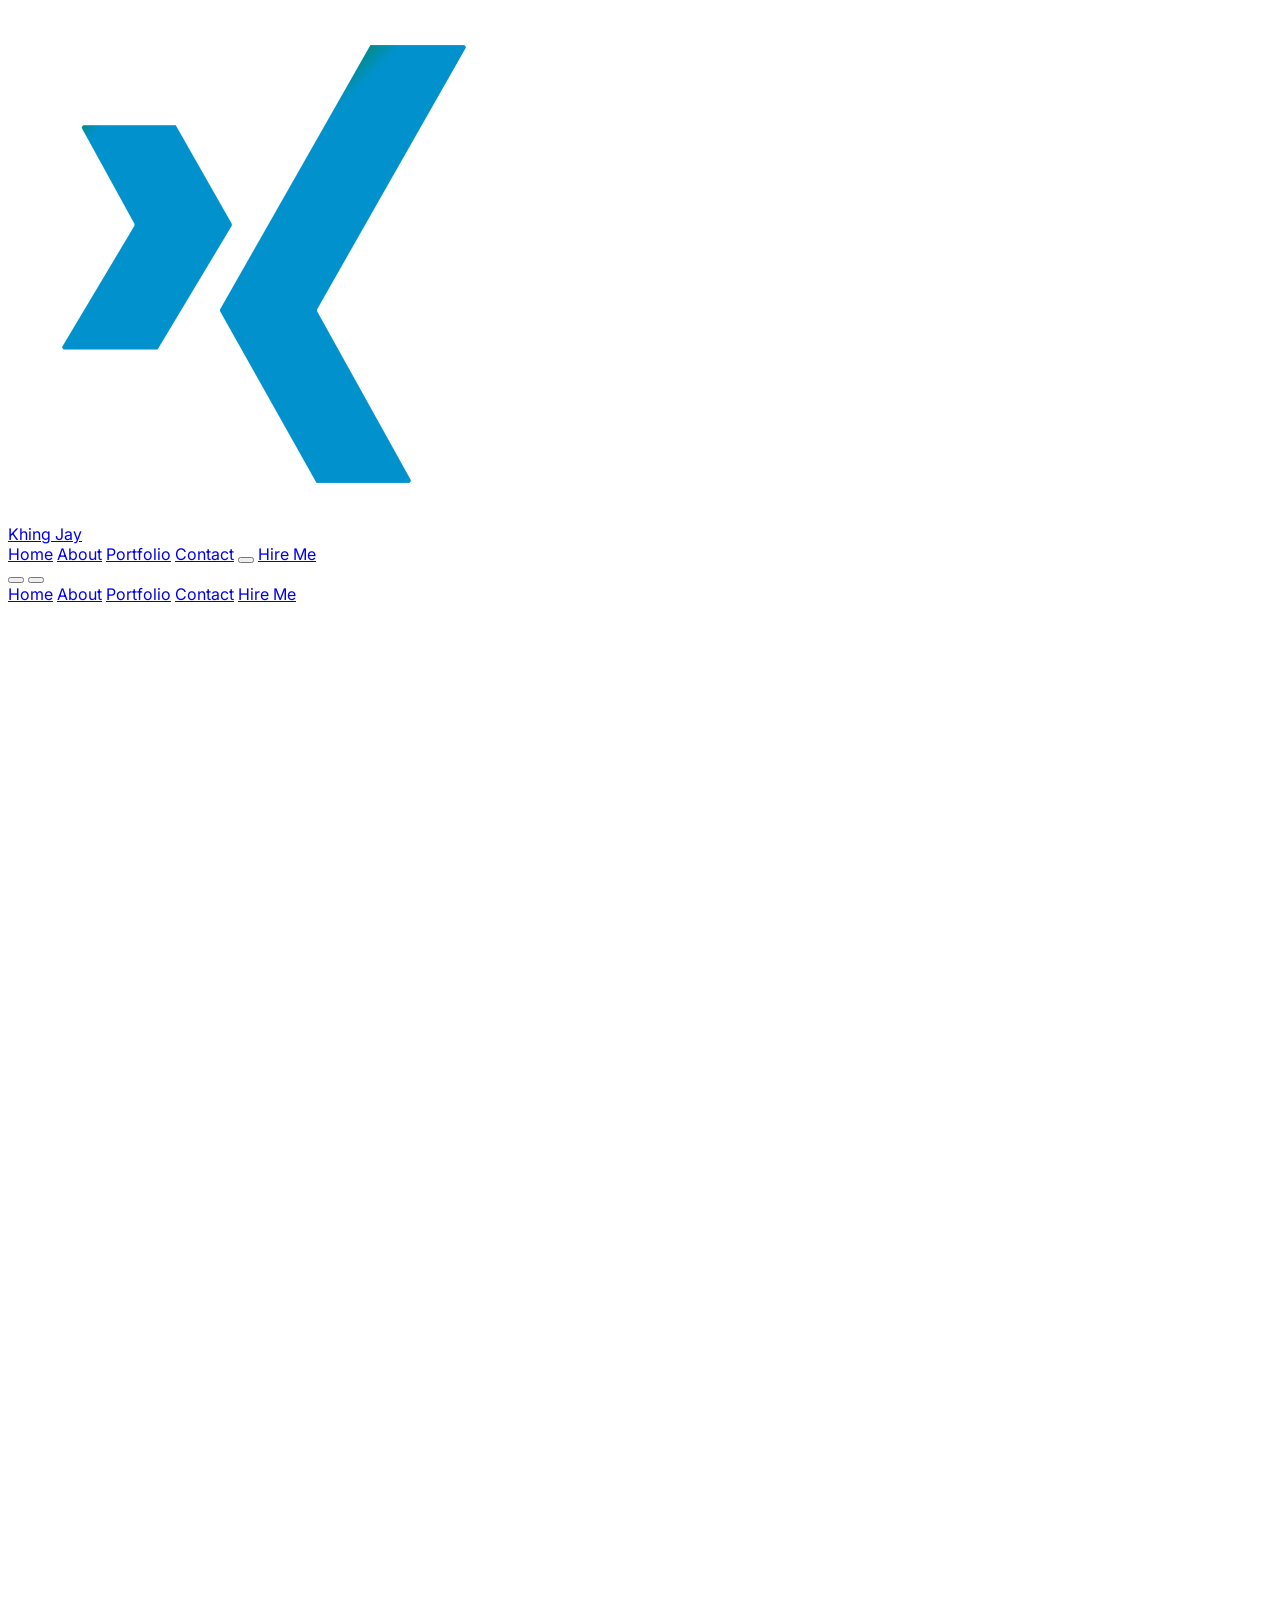
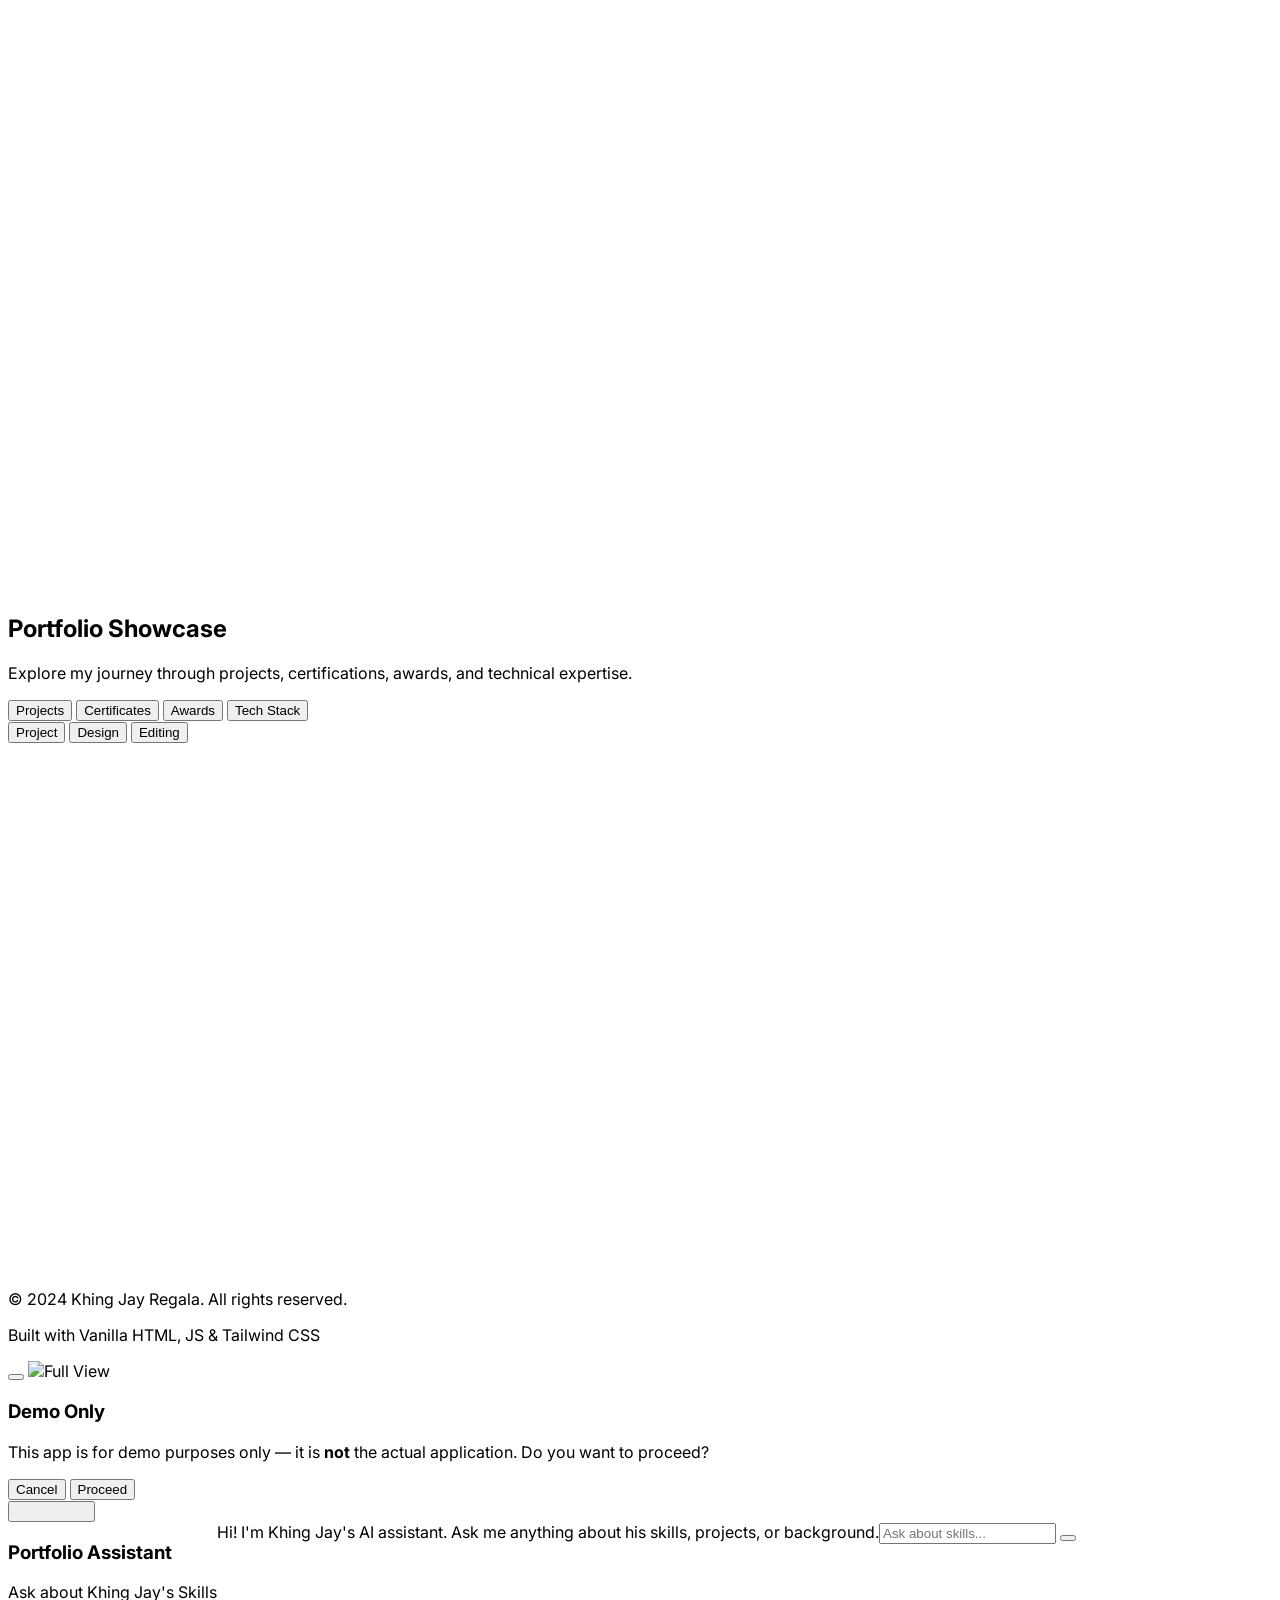
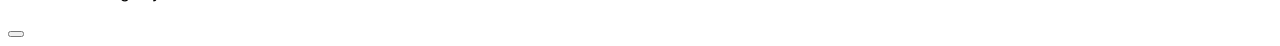
==== index.html @ 04078300 "Initial portfolio with demo warning modal" ====
<!-- index.html (FULL FILE with Demo Modal added — everything else unchanged) -->
<!DOCTYPE html>
<html lang="en" class="dark">
<head>
    <meta charset="UTF-8" />
    <meta name="viewport" content="width=device-width, initial-scale=1.0" />
    <title>Khing Jay Regala | Portfolio</title>
    
    <!-- Tailwind CSS -->
    <script src="https://cdn.tailwindcss.com"></script>
    <script>
      tailwind.config = {
        darkMode: 'class',
        theme: {
          extend: {
            colors: {
              primary: {
                50: '#eff6ff', 100: '#dbeafe', 200: '#bfdbfe', 300: '#93c5fd',
                400: '#60a5fa', 500: '#3b82f6', 600: '#2563eb', 700: '#1d4ed8',
                800: '#1e40af', 900: '#1e3a8a', 950: '#172554',
              }
            },
            fontFamily: {
              sans: ['Inter', 'sans-serif'],
              mono: ['Fira Code', 'monospace'],
            },
            animation: {
              'blob': 'blob 7s infinite',
              'fade-in': 'fadeIn 0.6s ease-out forwards',
            },
            keyframes: {
              blob: {
                '0%': { transform: 'translate(0px, 0px) scale(1)' },
                '33%': { transform: 'translate(30px, -50px) scale(1.1)' },
                '66%': { transform: 'translate(-20px, 20px) scale(0.9)' },
                '100%': { transform: 'translate(0px, 0px) scale(1)' },
              },
              fadeIn: {
                '0%': { opacity: '0', transform: 'translateY(20px)' },
                '100%': { opacity: '1', transform: 'translateY(0)' },
              }
            }
          },
        },
      }
    </script>

    <!-- Polyfill for process to avoid ReferenceError in some browser environments using node libs -->
    <script>
      window.process = { env: { NODE_ENV: 'production' } };
    </script>

    <!-- Fonts -->
    <link href="https://fonts.googleapis.com/css2?family=Inter:wght@300;400;500;600;700&family=Fira+Code:wght@400;500&display=swap" rel="stylesheet">
    
    <!-- Lucide Icons -->
    <script src="https://unpkg.com/lucide@latest"></script>

    <!-- Import Map for GenAI -->
    <script type="importmap">
    {
      "imports": {
        "@google/genai": "https://esm.sh/@google/genai@^1.34.0"
      }
    }
    </script>

    <link rel="stylesheet" href="style.css">
</head>
<body class="bg-gray-50 text-gray-900 dark:bg-slate-900 dark:text-gray-100 transition-colors duration-300">

    <!-- Navbar -->
    <nav id="navbar" class="fixed w-full z-50 transition-all duration-300 bg-transparent py-6">
        <div class="max-w-7xl mx-auto px-4 sm:px-6 lg:px-8">
            <div class="flex justify-between items-center">
                
                <!-- Logo -->
                <a href="#home" class="flex items-center space-x-3 group nav-link">
                    <div class="relative flex items-center justify-center w-10 h-10 rounded-xl bg-gradient-to-br from-blue-600/10 to-cyan-500/10 dark:from-blue-500/10 dark:to-cyan-400/10 border border-blue-100 dark:border-blue-900/50 group-hover:scale-105 transition-transform duration-300">
                        <img src="xing (1).png" alt="Logo" class="w-7 h-7 object-contain">
                    </div>
                    <span class="text-xl font-bold bg-clip-text text-transparent bg-gradient-to-r from-blue-600 to-cyan-500 dark:from-blue-400 dark:to-cyan-300">
                        Khing Jay
                    </span>
                </a>

                <!-- Desktop Navigation -->
                <div class="hidden md:flex items-center space-x-8">
                    <a href="#home" class="nav-item font-medium transition-all duration-300 relative text-gray-700 dark:text-gray-300 hover:text-blue-600 dark:hover:text-blue-400" data-target="home">Home</a>
                    <a href="#about" class="nav-item font-medium transition-all duration-300 relative text-gray-700 dark:text-gray-300 hover:text-blue-600 dark:hover:text-blue-400" data-target="about">About</a>
                    <a href="#projects" class="nav-item font-medium transition-all duration-300 relative text-gray-700 dark:text-gray-300 hover:text-blue-600 dark:hover:text-blue-400" data-target="projects">Portfolio</a>
                    <a href="#contact" class="nav-item font-medium transition-all duration-300 relative text-gray-700 dark:text-gray-300 hover:text-blue-600 dark:hover:text-blue-400" data-target="contact">Contact</a>
                    
                    <button id="theme-toggle" class="p-2 rounded-full bg-gray-200 dark:bg-slate-800 text-gray-700 dark:text-gray-300 hover:bg-gray-300 dark:hover:bg-slate-700 transition-colors" aria-label="Toggle Theme">
                        <i data-lucide="moon" class="w-5 h-5 hidden dark:block"></i>
                        <i data-lucide="sun" class="w-5 h-5 block dark:hidden"></i>
                    </button>
                    
                    <a href="#contact" class="px-5 py-2.5 bg-blue-600 text-white font-medium rounded-full hover:bg-blue-700 transition-all shadow-lg shadow-blue-500/30 hover:shadow-blue-500/50 transform hover:-translate-y-0.5">
                        Hire Me
                    </a>
                </div>

                <!-- Mobile Menu Button -->
                <div class="md:hidden flex items-center space-x-4">
                    <button id="mobile-theme-toggle" class="p-2 rounded-full bg-gray-200 dark:bg-slate-800 text-gray-700 dark:text-gray-300">
                        <i data-lucide="moon" class="w-5 h-5 hidden dark:block"></i>
                        <i data-lucide="sun" class="w-5 h-5 block dark:hidden"></i>
                    </button>
                    <button id="mobile-menu-btn" class="text-gray-700 dark:text-gray-300 hover:text-blue-600 dark:hover:text-blue-400">
                        <i data-lucide="menu" class="w-7 h-7" id="menu-icon"></i>
                        <i data-lucide="x" class="w-7 h-7 hidden" id="close-icon"></i>
                    </button>
                </div>
            </div>
        </div>

        <!-- Mobile Navigation Dropdown -->
        <div id="mobile-menu" class="hidden md:hidden absolute top-full left-0 w-full bg-white dark:bg-slate-900 shadow-xl border-t border-gray-200 dark:border-slate-800">
            <div class="flex flex-col p-4 space-y-4">
                <a href="#home" class="mobile-nav-link font-medium py-2 px-4 rounded-lg transition-colors text-gray-700 dark:text-gray-300 hover:bg-gray-100 dark:hover:bg-slate-800">Home</a>
                <a href="#about" class="mobile-nav-link font-medium py-2 px-4 rounded-lg transition-colors text-gray-700 dark:text-gray-300 hover:bg-gray-100 dark:hover:bg-slate-800">About</a>
                <a href="#projects" class="mobile-nav-link font-medium py-2 px-4 rounded-lg transition-colors text-gray-700 dark:text-gray-300 hover:bg-gray-100 dark:hover:bg-slate-800">Portfolio</a>
                <a href="#contact" class="mobile-nav-link font-medium py-2 px-4 rounded-lg transition-colors text-gray-700 dark:text-gray-300 hover:bg-gray-100 dark:hover:bg-slate-800">Contact</a>
                <a href="#contact" class="text-center px-5 py-3 bg-blue-600 text-white font-medium rounded-lg hover:bg-blue-700 transition-all">
                    Hire Me
                </a>
            </div>
        </div>
    </nav>

    <main>
        <!-- Hero Section -->
        <section id="home" class="relative min-h-screen flex items-center pt-20 overflow-hidden bg-gray-50 dark:bg-slate-900">
            <div class="absolute top-0 right-0 -translate-y-1/4 translate-x-1/4 w-96 h-96 bg-blue-500/20 rounded-full blur-3xl animate-blob pointer-events-none"></div>
            <div class="absolute bottom-0 left-0 translate-y-1/4 -translate-x-1/4 w-96 h-96 bg-cyan-500/20 rounded-full blur-3xl animate-blob animation-delay-2000 pointer-events-none"></div>

            <div class="max-w-7xl mx-auto px-4 sm:px-6 lg:px-8 relative z-10 w-full">
                <div class="grid grid-cols-1 lg:grid-cols-2 gap-12 lg:gap-20 items-center">
                    
                    <!-- Left Column -->
                    <div class="opacity-0 scroll-animate">
                        <h2 class="text-lg font-semibold text-blue-600 dark:text-blue-400 mb-2 tracking-wide uppercase">Khing Jay Regala</h2>
                        <h1 class="text-5xl sm:text-6xl lg:text-7xl font-black text-gray-900 dark:text-white mb-4 leading-[1.1] tracking-tight">
                            Full Stack <br />
                            <span class="text-transparent bg-clip-text bg-gradient-to-r from-blue-600 to-cyan-500">Developer</span>
                        </h1>
                        <div class="flex items-center gap-2 text-xl sm:text-2xl text-gray-600 dark:text-gray-300 mb-6 font-mono">
                            <span>Web Developer</span>
                            <span class="w-0.5 h-6 bg-blue-500 animate-pulse">|</span>
                        </div>
                        <p class="text-base sm:text-lg text-gray-600 dark:text-gray-400 mb-8 max-w-lg leading-relaxed">
                            A creative and multidisciplinary IT student with a passion for transforming ideas into exceptional visual and functional experiences. I specialize in designing, building, and deploying intuitive web applications.
                        </p>
                        <div class="flex flex-wrap gap-3 mb-10">
                            <!-- Tech Pills -->
                             <span class="px-4 py-2 rounded-full bg-white dark:bg-slate-800 text-gray-700 dark:text-gray-300 text-sm font-medium border border-gray-200 dark:border-slate-700 shadow-sm">PHP</span>
                             <span class="px-4 py-2 rounded-full bg-white dark:bg-slate-800 text-gray-700 dark:text-gray-300 text-sm font-medium border border-gray-200 dark:border-slate-700 shadow-sm">Python</span>
                             <span class="px-4 py-2 rounded-full bg-white dark:bg-slate-800 text-gray-700 dark:text-gray-300 text-sm font-medium border border-gray-200 dark:border-slate-700 shadow-sm">JavaScript</span>
                             <span class="px-4 py-2 rounded-full bg-white dark:bg-slate-800 text-gray-700 dark:text-gray-300 text-sm font-medium border border-gray-200 dark:border-slate-700 shadow-sm">Tailwind</span>
                        </div>
                        <div class="flex flex-wrap gap-4">
                            <a href="#projects" class="group relative inline-flex items-center px-8 py-3.5 bg-blue-600 text-white font-semibold rounded-xl hover:bg-blue-700 transition-all shadow-lg shadow-blue-500/30 hover:shadow-blue-500/50 hover:-translate-y-1 overflow-hidden">
                                <span class="relative z-10 flex items-center gap-2">Projects <i data-lucide="arrow-up-right" class="w-4 h-4"></i></span>
                            </a>
                            <a href="#contact" class="group inline-flex items-center px-8 py-3.5 bg-white dark:bg-slate-800 text-gray-900 dark:text-white border border-gray-200 dark:border-slate-700 font-semibold rounded-xl hover:bg-gray-50 dark:hover:bg-slate-700 transition-all hover:-translate-y-1 shadow-sm">
                                <span class="flex items-center gap-2">Contact <i data-lucide="mail" class="w-4 h-4"></i></span>
                            </a>
                        </div>
                    </div>

                    <!-- Right Column (Dashboard Visual) -->
                    <div class="relative hidden lg:block opacity-0 scroll-animate delay-200">
                        <div class="relative bg-[#0B1120] rounded-3xl border border-slate-800 shadow-2xl overflow-hidden p-6 max-w-lg mx-auto transform rotate-1 hover:rotate-0 transition-transform duration-500">
                            <!-- Header -->
                            <div class="flex justify-between items-center mb-6">
                                <div class="flex items-center gap-2">
                                    <span class="relative flex h-2.5 w-2.5">
                                        <span class="animate-ping absolute inline-flex h-full w-full rounded-full bg-red-400 opacity-75"></span>
                                        <span class="relative inline-flex rounded-full h-2.5 w-2.5 bg-red-500"></span>
                                    </span>
                                    <span class="text-[10px] font-bold text-slate-400 tracking-widest uppercase">System Online</span>
                                </div>
                                <div class="text-[10px] font-bold text-slate-500 tracking-widest uppercase">IT Core</div>
                            </div>
                            <!-- Code Content -->
                            <div class="relative z-10">
                                <div class="absolute -top-3 -left-2 px-3 py-1 bg-slate-800 rounded-full border border-slate-700 text-[10px] text-blue-400 font-mono flex items-center gap-1 shadow-lg">
                                    <i data-lucide="terminal" class="w-3 h-3"></i> CLI Shell
                                </div>
                                <div class="mt-4 bg-slate-900/80 rounded-xl border border-slate-800 p-5 backdrop-blur-md shadow-inner h-64 flex flex-col justify-between">
                                    <div class="space-y-3">
                                        <div class="flex items-center gap-2 text-xs text-slate-500 border-b border-slate-800 pb-2 mb-2 font-mono">
                                            <span class="text-blue-500">~/build</span> /app
                                        </div>
                                        <div class="grid grid-cols-2 gap-4">
                                            <div class="space-y-2">
                                                <div class="h-1.5 w-full bg-slate-800 rounded-full overflow-hidden"><div class="h-full bg-gradient-to-r from-blue-500 to-cyan-500 w-[80%] rounded-full animate-pulse"></div></div>
                                                <div class="h-1.5 w-full bg-slate-800 rounded-full overflow-hidden"><div class="h-full bg-gradient-to-r from-blue-500 to-cyan-500 w-[60%] rounded-full opacity-60"></div></div>
                                                <div class="h-1.5 w-full bg-slate-800 rounded-full overflow-hidden"><div class="h-full bg-gradient-to-r from-blue-500 to-cyan-500 w-[40%] rounded-full opacity-40"></div></div>
                                            </div>
                                            <div class="bg-slate-950 rounded border border-slate-800 p-2 font-mono text-[10px]">
                                                <div class="text-slate-500 mb-1 flex items-center gap-1"><i data-lucide="cpu" class="w-3 h-3"></i> RUNTIME</div>
                                                <div class="text-green-400">> build success</div>
                                                <div class="text-blue-400">> deploying...</div>
                                                <div class="text-slate-500 animate-pulse">_</div>
                                            </div>
                                        </div>
                                    </div>
                                </div>
                            </div>
                        </div>
                    </div>
                </div>
            </div>
        </section>

        <!-- About Section -->
        <section id="about" class="py-24 bg-white dark:bg-slate-900 relative overflow-hidden">
            <div class="absolute top-1/4 right-0 translate-x-1/2 -translate-y-1/2 w-96 h-96 bg-blue-500/10 rounded-full blur-3xl pointer-events-none"></div>
            <div class="max-w-7xl mx-auto px-4 sm:px-6 lg:px-8 relative z-10">
                <div class="grid grid-cols-1 lg:grid-cols-2 gap-12 lg:gap-20 items-center mb-20">
                    <div class="opacity-0 scroll-animate">
                        <span class="inline-block py-1 px-3 rounded-full bg-blue-100 dark:bg-blue-900/30 text-blue-600 dark:text-blue-400 text-sm font-semibold mb-4">About Me</span>
                        <h2 class="text-4xl sm:text-5xl font-bold text-gray-900 dark:text-white mb-6 leading-tight">
                            Khing Jay <br class="hidden sm:block" />
                            <span class="text-transparent bg-clip-text bg-gradient-to-r from-blue-600 to-cyan-500">Regala</span>
                        </h2>
                        <div class="space-y-4 text-gray-600 dark:text-gray-300 text-lg leading-relaxed mb-8">
                            <p>I actively explore different technologies from web development to desktop and backend systems continuously improving my skills through hands-on projects, experimentation, and learning.</p>
                            <p>Each project I build is an opportunity to optimize workflows, enhance user experience, and apply best practices in real world scenarios.</p>
                        </div>
                        <div class="relative p-6 rounded-2xl bg-gray-50 dark:bg-slate-800 border border-gray-100 dark:border-slate-700 mb-8 overflow-hidden group">
                            <div class="absolute top-0 left-0 w-1 h-full bg-blue-600"></div>
                            <div class="relative z-10 flex gap-4">
                                <i data-lucide="quote" class="w-8 h-8 text-blue-500/30 flex-shrink-0"></i>
                                <div><p class="text-gray-800 dark:text-gray-200 font-medium italic">"My goal is to become a skilled software engineer and continuously improve my development skills."</p></div>
                            </div>
                        </div>
                        <div class="flex flex-wrap gap-4">
                            <button class="inline-flex items-center px-6 py-3 bg-gradient-to-r from-blue-600 to-cyan-600 text-white font-semibold rounded-lg hover:from-blue-700 hover:to-cyan-700 transition-all shadow-lg shadow-blue-500/25 hover:shadow-blue-500/40 hover:-translate-y-0.5" onclick="alert('CV Download started (Demo)')">
                                <i data-lucide="download" class="w-5 h-5 mr-2"></i> Download CV
                            </button>
                            <a href="#projects" class="inline-flex items-center px-6 py-3 bg-transparent border border-gray-300 dark:border-slate-600 text-gray-700 dark:text-white font-medium rounded-lg hover:bg-gray-50 dark:hover:bg-slate-800 transition-all cursor-pointer">
                                <i data-lucide="code-2" class="w-5 h-5 mr-2"></i> View Projects
                            </a>
                        </div>
                    </div>
                    <div class="flex justify-center lg:justify-end relative opacity-0 scroll-animate delay-200">
                        <div class="absolute top-1/2 left-1/2 -translate-x-1/2 -translate-y-1/2 w-[120%] h-[120%] bg-blue-500/20 rounded-full blur-3xl animate-pulse"></div>
                        <div class="relative w-72 h-72 sm:w-96 sm:h-96 rounded-full p-2 bg-gradient-to-br from-gray-100 to-gray-200 dark:from-slate-800 dark:to-slate-900 border border-gray-200 dark:border-slate-700 shadow-2xl">
                            <div class="w-full h-full rounded-full overflow-hidden border-4 border-white dark:border-slate-800 relative z-10">
                                <img src="Gemini_Generated_Image_t7680qt7680qt768.png" alt="Khing Jay Regala" class="w-full h-full object-cover transform hover:scale-110 transition-transform duration-700">
                            </div>
                        </div>
                    </div>
                </div>

                <!-- Skill Stats -->
                <div class="grid grid-cols-1 md:grid-cols-3 gap-6" id="skills-container">
                    <!-- Skills will be rendered here by JS -->
                </div>
            </div>
        </section>

        <!-- Projects Section -->
        <section id="projects" class="py-24 bg-gray-50 dark:bg-slate-950">
            <div class="max-w-7xl mx-auto px-4 sm:px-6 lg:px-8">
                <div class="text-center mb-12">
                    <h2 class="text-4xl font-bold text-gray-900 dark:text-white mb-4">Portfolio Showcase</h2>
                    <p class="text-gray-600 dark:text-gray-400 max-w-2xl mx-auto">Explore my journey through projects, certifications, awards, and technical expertise.</p>
                </div>

                <!-- Main Categories -->
                <div class="flex flex-col sm:flex-row justify-center mb-12">
                    <div class="bg-white dark:bg-slate-900 p-1.5 rounded-2xl border border-gray-200 dark:border-slate-800 shadow-sm flex flex-col sm:flex-row gap-2 sm:gap-0 w-full sm:w-auto">
                        <button class="category-btn active relative flex items-center justify-center gap-3 px-6 py-4 rounded-xl text-sm font-semibold transition-all duration-300 w-full sm:w-48 text-white bg-blue-600" data-category="Projects">
                            <i data-lucide="code" class="w-5 h-5"></i> Projects
                        </button>
                        <button class="category-btn relative flex items-center justify-center gap-3 px-6 py-4 rounded-xl text-sm font-semibold transition-all duration-300 w-full sm:w-48 text-gray-600 dark:text-gray-400 hover:text-gray-900 dark:hover:text-gray-200" data-category="Certificates">
                            <i data-lucide="award" class="w-5 h-5"></i> Certificates
                        </button>
                        <button class="category-btn relative flex items-center justify-center gap-3 px-6 py-4 rounded-xl text-sm font-semibold transition-all duration-300 w-full sm:w-48 text-gray-600 dark:text-gray-400 hover:text-gray-900 dark:hover:text-gray-200" data-category="Awards">
                            <i data-lucide="trophy" class="w-5 h-5"></i> Awards
                        </button>
                        <button class="category-btn relative flex items-center justify-center gap-3 px-6 py-4 rounded-xl text-sm font-semibold transition-all duration-300 w-full sm:w-48 text-gray-600 dark:text-gray-400 hover:text-gray-900 dark:hover:text-gray-200" data-category="Tech Stack">
                            <i data-lucide="layers" class="w-5 h-5"></i> Tech Stack
                        </button>
                    </div>
                </div>

                <!-- Sub-Tabs for Projects -->
                <div id="project-tabs" class="flex justify-center mb-12">
                    <div class="p-1 bg-white dark:bg-slate-900 rounded-full border border-gray-200 dark:border-slate-800 inline-flex shadow-sm">
                        <button class="project-tab-btn px-6 py-2 rounded-full text-xs sm:text-sm font-semibold transition-all duration-300 text-white bg-red-500" data-tab="Project">Project</button>
                        <button class="project-tab-btn px-6 py-2 rounded-full text-xs sm:text-sm font-semibold transition-all duration-300 text-gray-500 hover:text-gray-900 dark:hover:text-gray-300" data-tab="Design">Design</button>
                        <button class="project-tab-btn px-6 py-2 rounded-full text-xs sm:text-sm font-semibold transition-all duration-300 text-gray-500 hover:text-gray-900 dark:hover:text-gray-300" data-tab="Editing">Editing</button>
                    </div>
                </div>

                <!-- Dynamic Content Grid -->
                <div id="grid-container" class="min-h-[400px]">
                    <!-- Content injected via JS -->
                </div>
            </div>
        </section>

        <!-- Contact Section -->
        <section id="contact" class="py-24 bg-white dark:bg-slate-900 relative overflow-hidden">
             <div class="absolute top-0 left-0 -translate-x-1/2 -translate-y-1/4 w-96 h-96 bg-blue-500/10 rounded-full blur-3xl"></div>
             <div class="absolute bottom-0 right-0 translate-x-1/2 translate-y-1/4 w-96 h-96 bg-cyan-500/10 rounded-full blur-3xl"></div>

             <div class="max-w-7xl mx-auto px-4 sm:px-6 lg:px-8 relative z-10">
                <div class="text-center mb-16 opacity-0 scroll-animate">
                    <h2 class="text-3xl sm:text-4xl font-bold text-gray-900 dark:text-white mb-4">Get In Touch</h2>
                    <p class="text-gray-600 dark:text-gray-400 max-w-xl mx-auto">Feel free to reach out for collaboration, projects, or just to say hi!</p>
                </div>

                <div class="grid grid-cols-1 lg:grid-cols-2 gap-12 lg:gap-24">
                    <!-- Contact Info -->
                    <div class="space-y-8 opacity-0 scroll-animate delay-200">
                        <div class="bg-gray-50 dark:bg-slate-800 p-8 rounded-2xl border border-gray-100 dark:border-slate-700">
                             <h3 class="text-2xl font-bold text-gray-900 dark:text-white mb-6">Contact Information</h3>
                             <div class="space-y-6">
                                <div class="flex items-start gap-4">
                                    <div class="p-3 bg-blue-100 dark:bg-blue-900/30 text-blue-600 dark:text-blue-400 rounded-lg"><i data-lucide="mail" class="w-6 h-6"></i></div>
                                    <div>
                                        <h4 class="font-semibold text-gray-900 dark:text-white">Email</h4>
                                        <a href="mailto:regalakhing@sac.edu.ph" class="text-gray-600 dark:text-gray-400 hover:text-blue-600">regalakhing@sac.edu.ph</a>
                                    </div>
                                </div>
                                <div class="flex items-start gap-4">
                                    <div class="p-3 bg-blue-100 dark:bg-blue-900/30 text-blue-600 dark:text-blue-400 rounded-lg"><i data-lucide="map-pin" class="w-6 h-6"></i></div>
                                    <div>
                                        <h4 class="font-semibold text-gray-900 dark:text-white">Location</h4>
                                        <p class="text-gray-600 dark:text-gray-400">Mapatag Hamtic Antique</p>
                                    </div>
                                </div>
                                <div class="flex items-start gap-4">
                                    <div class="p-3 bg-blue-100 dark:bg-blue-900/30 text-blue-600 dark:text-blue-400 rounded-lg"><i data-lucide="phone" class="w-6 h-6"></i></div>
                                    <div>
                                        <h4 class="font-semibold text-gray-900 dark:text-white">Phone</h4>
                                        <p class="text-gray-600 dark:text-gray-400">09382604239</p>
                                    </div>
                                </div>
                             </div>
                        </div>
                    </div>

                    <!-- Contact Form -->
                    <div class="opacity-0 scroll-animate delay-300">
                        <form class="space-y-6 bg-white dark:bg-slate-900 p-1" onsubmit="event.preventDefault(); alert('Message sent (Demo)');">
                            <div>
                                <label class="block text-sm font-medium text-gray-700 dark:text-gray-300 mb-2">Your Name</label>
                                <input type="text" class="w-full px-4 py-3 rounded-lg bg-gray-50 dark:bg-slate-800 border border-gray-200 dark:border-slate-700 focus:ring-2 focus:ring-blue-500 outline-none transition-all text-gray-900 dark:text-white" placeholder="John Doe">
                            </div>
                            <div>
                                <label class="block text-sm font-medium text-gray-700 dark:text-gray-300 mb-2">Email Address</label>
                                <input type="email" class="w-full px-4 py-3 rounded-lg bg-gray-50 dark:bg-slate-800 border border-gray-200 dark:border-slate-700 focus:ring-2 focus:ring-blue-500 outline-none transition-all text-gray-900 dark:text-white" placeholder="john@example.com">
                            </div>
                            <div>
                                <label class="block text-sm font-medium text-gray-700 dark:text-gray-300 mb-2">Message</label>
                                <textarea rows="4" class="w-full px-4 py-3 rounded-lg bg-gray-50 dark:bg-slate-800 border border-gray-200 dark:border-slate-700 focus:ring-2 focus:ring-blue-500 outline-none transition-all text-gray-900 dark:text-white resize-none" placeholder="How can we help you?"></textarea>
                            </div>
                            <button type="submit" class="w-full px-6 py-4 bg-gradient-to-r from-blue-600 to-cyan-600 text-white font-bold rounded-lg hover:from-blue-700 hover:to-cyan-700 transition-all shadow-lg flex items-center justify-center gap-2">
                                Send Message <i data-lucide="send" class="w-5 h-5"></i>
                            </button>
                        </form>
                    </div>
                </div>
             </div>
        </section>
    </main>

    <!-- Footer -->
    <footer class="py-8 bg-gray-50 dark:bg-slate-950 border-t border-gray-200 dark:border-slate-800 text-center">
        <div class="max-w-7xl mx-auto px-4">
            <p class="text-gray-500 dark:text-gray-400 text-sm">© 2024 Khing Jay Regala. All rights reserved.</p>
            <p class="text-gray-400 dark:text-gray-600 text-xs mt-2">Built with Vanilla HTML, JS & Tailwind CSS</p>
        </div>
    </footer>

    <!-- Lightbox Modal -->
    <div id="lightbox" class="fixed inset-0 z-[150] hidden items-center justify-center bg-black/90 backdrop-blur-sm p-4 sm:p-8">
        <button id="lightbox-close" class="absolute top-4 right-4 p-2 text-white/70 hover:text-white bg-white/10 hover:bg-white/20 rounded-full transition-colors z-[160]">
            <i data-lucide="x" class="w-8 h-8"></i>
        </button>
        <img id="lightbox-img" src="" alt="Full View" class="max-w-full max-h-[90vh] object-contain rounded-lg shadow-2xl">
    </div>

    <!-- Demo Warning Modal (ADDED) -->
    <div id="demo-modal" class="fixed inset-0 z-[200] hidden items-center justify-center bg-black/60 backdrop-blur-sm p-4">
      <div class="w-full max-w-md rounded-2xl bg-white dark:bg-slate-900 border border-gray-200 dark:border-slate-700 shadow-2xl overflow-hidden">
        <div class="p-5 border-b border-gray-200 dark:border-slate-700">
          <h3 class="text-lg font-bold text-gray-900 dark:text-white">Demo Only</h3>
          <p class="mt-2 text-sm text-gray-600 dark:text-gray-300 leading-relaxed">
            This app is for demo purposes only — it is <strong>not</strong> the actual application.
            Do you want to proceed?
          </p>
        </div>

        <div class="p-5 flex flex-col sm:flex-row gap-3 sm:justify-end">
          <button id="demo-cancel-btn"
            class="w-full sm:w-auto px-5 py-2.5 rounded-xl bg-gray-100 dark:bg-slate-800 text-gray-800 dark:text-gray-200 font-semibold hover:bg-gray-200 dark:hover:bg-slate-700 transition-colors">
            Cancel
          </button>

          <button id="demo-proceed-btn"
            class="w-full sm:w-auto px-5 py-2.5 rounded-xl bg-blue-600 text-white font-semibold hover:bg-blue-700 transition-colors shadow-lg shadow-blue-500/20">
            Proceed
          </button>
        </div>
      </div>
    </div>

    <!-- ChatBot Widget -->
    <button id="chatbot-toggle" class="fixed right-5 bottom-5 z-[100] p-4 bg-blue-600 hover:bg-blue-700 text-white rounded-full shadow-lg transition-all duration-300 flex items-center justify-center group">
        <i data-lucide="message-circle" class="w-6 h-6" id="chat-icon"></i>
        <i data-lucide="x" class="w-6 h-6 hidden" id="chat-close-icon"></i>
        <span class="absolute right-full mr-3 px-3 py-1 bg-white dark:bg-slate-800 text-gray-800 dark:text-gray-200 text-xs font-medium rounded-lg opacity-0 group-hover:opacity-100 transition-opacity whitespace-nowrap shadow-sm border border-gray-200 dark:border-slate-700 pointer-events-none">Chat with AI</span>
    </button>

    <div id="chat-window" class="fixed z-[100] w-[90vw] sm:w-96 h-[500px] max-h-[70vh] bg-white dark:bg-slate-900 rounded-2xl shadow-2xl border border-gray-200 dark:border-slate-700 flex flex-col overflow-hidden bottom-24 right-5 origin-bottom-right hidden">
        <div class="p-4 bg-gradient-to-r from-blue-600 to-cyan-600 text-white flex items-center justify-between gap-3 shrink-0">
            <div class="flex items-center gap-3">
                <div class="p-2 bg-white/20 rounded-lg"><i data-lucide="sparkles" class="w-5 h-5"></i></div>
                <div>
                    <h3 class="font-bold text-sm">Portfolio Assistant</h3>
                    <p class="text-xs text-blue-100">Ask about Khing Jay's Skills</p>
                </div>
            </div>
            <button id="close-chat-btn" class="p-1 hover:bg-white/20 rounded-lg transition-colors"><i data-lucide="x" class="w-5 h-5"></i></button>
        </div>
        <div id="chat-messages" class="flex-1 overflow-y-auto p-4 space-y-4 bg-gray-50 dark:bg-slate-950/50">
            <!-- Messages go here -->
            <div class="flex justify-start">
                <div class="max-w-[85%] rounded-2xl px-4 py-3 text-sm leading-relaxed bg-white dark:bg-slate-800 text-gray-700 dark:text-gray-300 border border-gray-200 dark:border-slate-700 rounded-bl-none shadow-sm">
                    Hi! I'm Khing Jay's AI assistant. Ask me anything about his skills, projects, or background.
                </div>
            </div>
        </div>
        <div class="p-4 bg-white dark:bg-slate-900 border-t border-gray-200 dark:border-slate-800 shrink-0">
            <div class="flex gap-2">
                <input type="text" id="chat-input" placeholder="Ask about skills..." class="flex-1 px-4 py-2 bg-gray-100 dark:bg-slate-800 text-gray-900 dark:text-white rounded-xl border border-transparent focus:border-blue-500 focus:ring-2 focus:ring-blue-500/20 outline-none transition-all text-sm">
                <button id="chat-send" class="p-2.5 bg-blue-600 text-white rounded-xl hover:bg-blue-700 transition-colors shadow-sm">
                    <i data-lucide="send" class="w-5 h-5"></i>
                </button>
            </div>
        </div>
    </div>

    <!-- Main JS -->
    <script type="module" src="script.js"></script>
</body>
</html>
---- style.css ----
/* Smooth scrolling */
html {
    scroll-behavior: smooth;
    scroll-padding-top: 5rem;
}

body {
    font-family: 'Inter', sans-serif;
}

code, pre {
    font-family: 'Fira Code', monospace;
}

/* Custom Scrollbar */
::-webkit-scrollbar {
    width: 10px;
}
::-webkit-scrollbar-track {
    background: #1e293b;
}
::-webkit-scrollbar-thumb {
    background: #3b82f6;
    border-radius: 5px;
}
::-webkit-scrollbar-thumb:hover {
    background: #2563eb;
}

/* Animation Utilities */
.opacity-0 {
    opacity: 0;
}

.animate-in {
    animation: fadeIn 0.8s ease-out forwards;
}

@keyframes fadeIn {
    from {
        opacity: 0;
        transform: translateY(30px);
    }
    to {
        opacity: 1;
        transform: translateY(0);
    }
}

/* Flex utilities for Hidden elements */
.hidden-force {
    display: none !important;
}

.flex-force {
    display: flex !important;
}

/* Chat window specific */
#chat-window {
    transition: transform 0.3s ease, opacity 0.3s ease;
}

#chat-window.hidden {
    display: none;
    transform: scale(0.9) translateY(20px);
    opacity: 0;
}

#chat-window.flex {
    display: flex;
    transform: scale(1) translateY(0);
    opacity: 1;
}
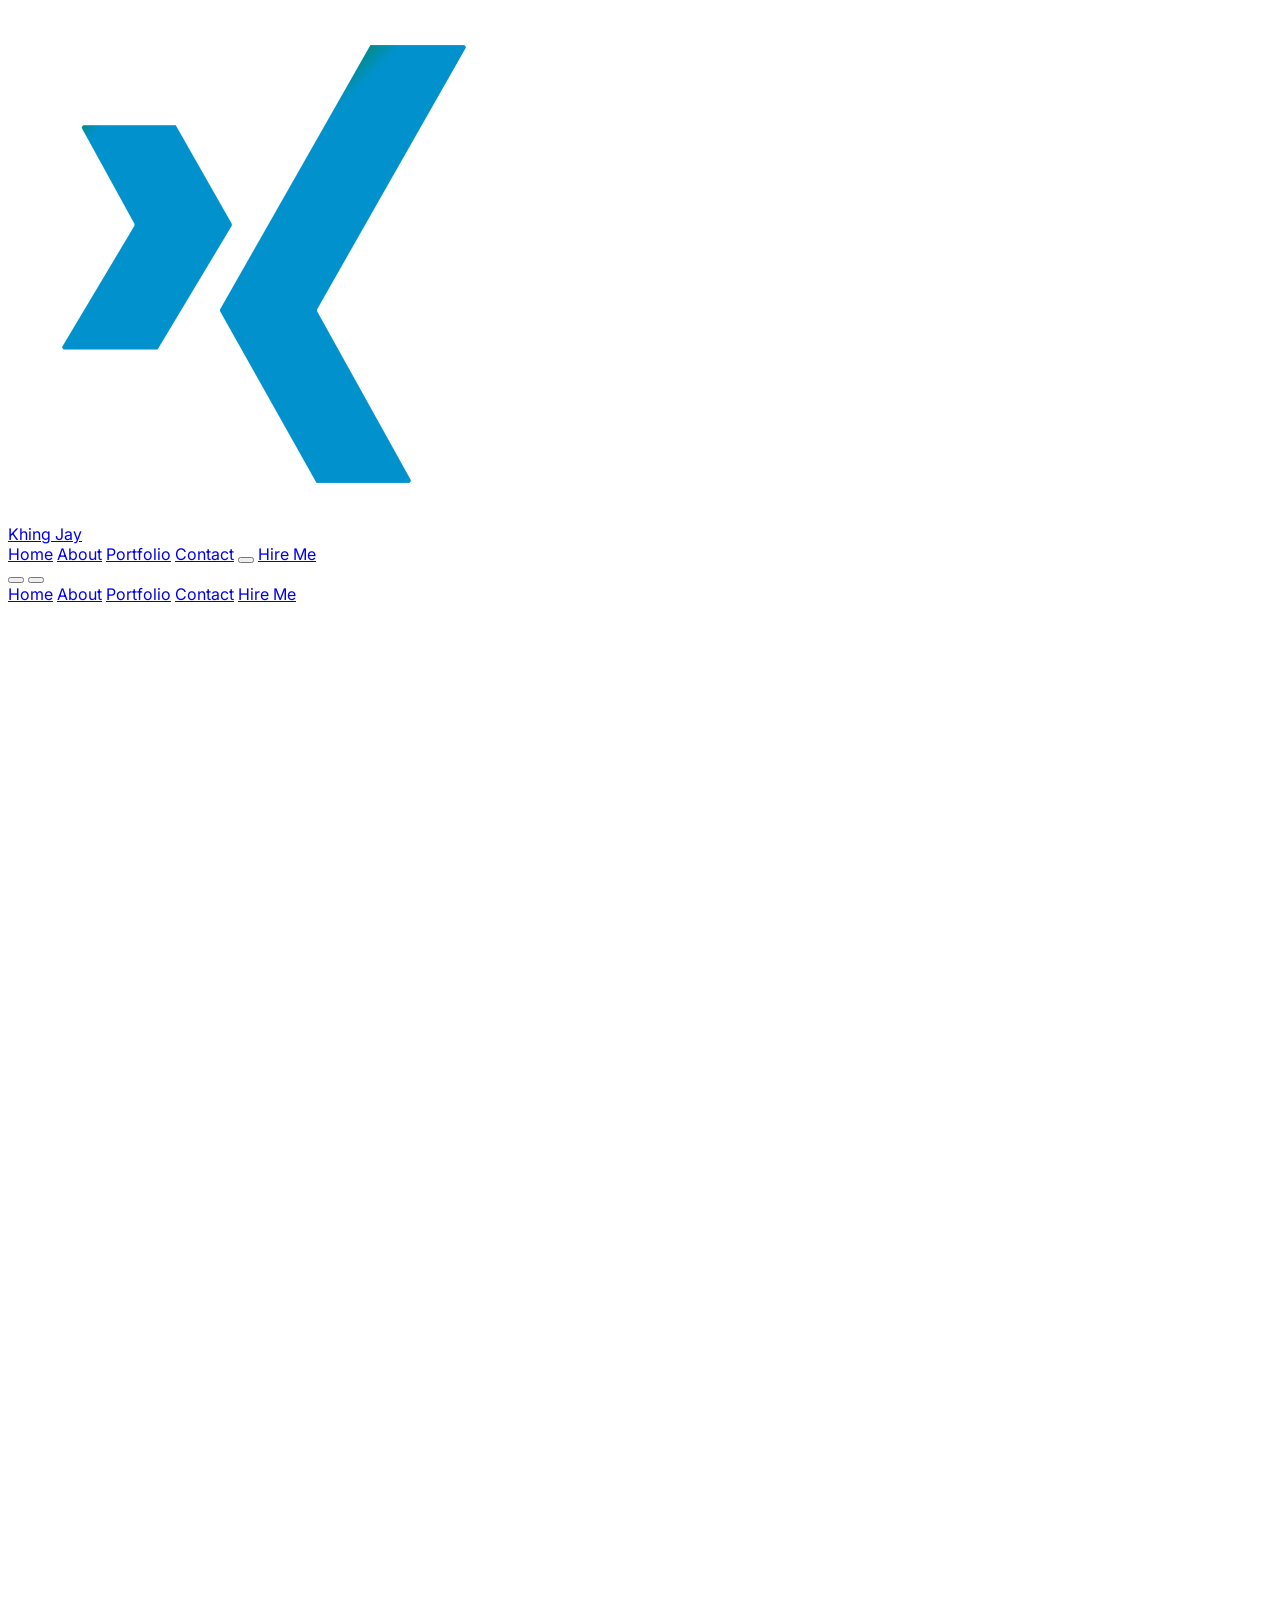
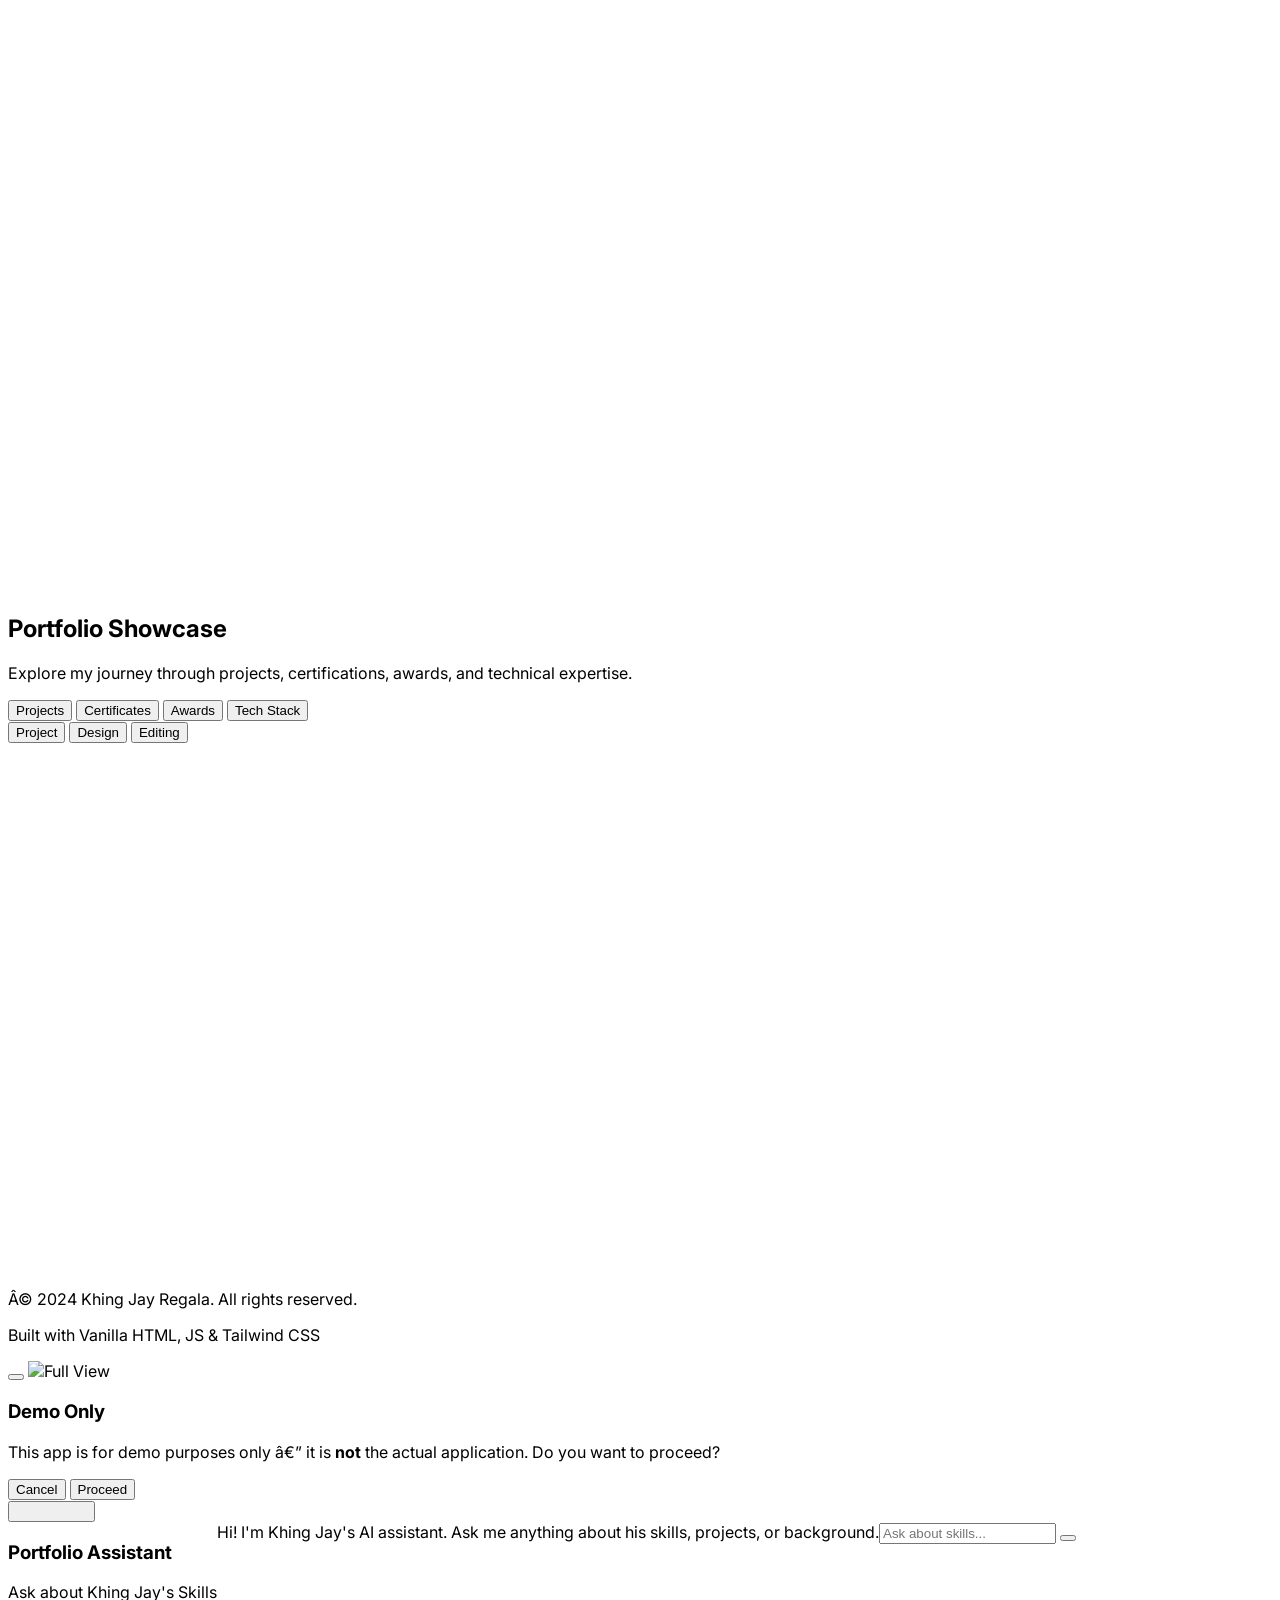
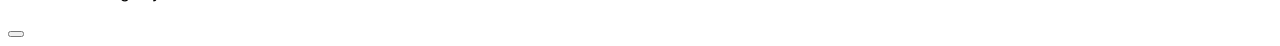
==== commit f3974b83: "Reorganize portfolio structure and improve chatbot portfolio responses" ====
--- a/index.html
+++ b/index.html
@@ -1,455 +1,15 @@
-<!-- index.html (FULL FILE with Demo Modal added — everything else unchanged) -->
 <!DOCTYPE html>
-<html lang="en" class="dark">
+<html lang="en">
 <head>
-    <meta charset="UTF-8" />
-    <meta name="viewport" content="width=device-width, initial-scale=1.0" />
-    <title>Khing Jay Regala | Portfolio</title>
-    
-    <!-- Tailwind CSS -->
-    <script src="https://cdn.tailwindcss.com"></script>
-    <script>
-      tailwind.config = {
-        darkMode: 'class',
-        theme: {
-          extend: {
-            colors: {
-              primary: {
-                50: '#eff6ff', 100: '#dbeafe', 200: '#bfdbfe', 300: '#93c5fd',
-                400: '#60a5fa', 500: '#3b82f6', 600: '#2563eb', 700: '#1d4ed8',
-                800: '#1e40af', 900: '#1e3a8a', 950: '#172554',
-              }
-            },
-            fontFamily: {
-              sans: ['Inter', 'sans-serif'],
-              mono: ['Fira Code', 'monospace'],
-            },
-            animation: {
-              'blob': 'blob 7s infinite',
-              'fade-in': 'fadeIn 0.6s ease-out forwards',
-            },
-            keyframes: {
-              blob: {
-                '0%': { transform: 'translate(0px, 0px) scale(1)' },
-                '33%': { transform: 'translate(30px, -50px) scale(1.1)' },
-                '66%': { transform: 'translate(-20px, 20px) scale(0.9)' },
-                '100%': { transform: 'translate(0px, 0px) scale(1)' },
-              },
-              fadeIn: {
-                '0%': { opacity: '0', transform: 'translateY(20px)' },
-                '100%': { opacity: '1', transform: 'translateY(0)' },
-              }
-            }
-          },
-        },
-      }
-    </script>
-
-    <!-- Polyfill for process to avoid ReferenceError in some browser environments using node libs -->
-    <script>
-      window.process = { env: { NODE_ENV: 'production' } };
-    </script>
-
-    <!-- Fonts -->
-    <link href="https://fonts.googleapis.com/css2?family=Inter:wght@300;400;500;600;700&family=Fira+Code:wght@400;500&display=swap" rel="stylesheet">
-    
-    <!-- Lucide Icons -->
-    <script src="https://unpkg.com/lucide@latest"></script>
-
-    <!-- Import Map for GenAI -->
-    <script type="importmap">
-    {
-      "imports": {
-        "@google/genai": "https://esm.sh/@google/genai@^1.34.0"
-      }
-    }
-    </script>
-
-    <link rel="stylesheet" href="style.css">
+  <meta charset="UTF-8" />
+  <meta http-equiv="refresh" content="0; url=/htmlfiles/index.html" />
+  <meta name="viewport" content="width=device-width, initial-scale=1.0" />
+  <title>Portfolio Redirect</title>
+  <script>
+    window.location.replace('/htmlfiles/index.html');
+  </script>
 </head>
-<body class="bg-gray-50 text-gray-900 dark:bg-slate-900 dark:text-gray-100 transition-colors duration-300">
-
-    <!-- Navbar -->
-    <nav id="navbar" class="fixed w-full z-50 transition-all duration-300 bg-transparent py-6">
-        <div class="max-w-7xl mx-auto px-4 sm:px-6 lg:px-8">
-            <div class="flex justify-between items-center">
-                
-                <!-- Logo -->
-                <a href="#home" class="flex items-center space-x-3 group nav-link">
-                    <div class="relative flex items-center justify-center w-10 h-10 rounded-xl bg-gradient-to-br from-blue-600/10 to-cyan-500/10 dark:from-blue-500/10 dark:to-cyan-400/10 border border-blue-100 dark:border-blue-900/50 group-hover:scale-105 transition-transform duration-300">
-                        <img src="xing (1).png" alt="Logo" class="w-7 h-7 object-contain">
-                    </div>
-                    <span class="text-xl font-bold bg-clip-text text-transparent bg-gradient-to-r from-blue-600 to-cyan-500 dark:from-blue-400 dark:to-cyan-300">
-                        Khing Jay
-                    </span>
-                </a>
-
-                <!-- Desktop Navigation -->
-                <div class="hidden md:flex items-center space-x-8">
-                    <a href="#home" class="nav-item font-medium transition-all duration-300 relative text-gray-700 dark:text-gray-300 hover:text-blue-600 dark:hover:text-blue-400" data-target="home">Home</a>
-                    <a href="#about" class="nav-item font-medium transition-all duration-300 relative text-gray-700 dark:text-gray-300 hover:text-blue-600 dark:hover:text-blue-400" data-target="about">About</a>
-                    <a href="#projects" class="nav-item font-medium transition-all duration-300 relative text-gray-700 dark:text-gray-300 hover:text-blue-600 dark:hover:text-blue-400" data-target="projects">Portfolio</a>
-                    <a href="#contact" class="nav-item font-medium transition-all duration-300 relative text-gray-700 dark:text-gray-300 hover:text-blue-600 dark:hover:text-blue-400" data-target="contact">Contact</a>
-                    
-                    <button id="theme-toggle" class="p-2 rounded-full bg-gray-200 dark:bg-slate-800 text-gray-700 dark:text-gray-300 hover:bg-gray-300 dark:hover:bg-slate-700 transition-colors" aria-label="Toggle Theme">
-                        <i data-lucide="moon" class="w-5 h-5 hidden dark:block"></i>
-                        <i data-lucide="sun" class="w-5 h-5 block dark:hidden"></i>
-                    </button>
-                    
-                    <a href="#contact" class="px-5 py-2.5 bg-blue-600 text-white font-medium rounded-full hover:bg-blue-700 transition-all shadow-lg shadow-blue-500/30 hover:shadow-blue-500/50 transform hover:-translate-y-0.5">
-                        Hire Me
-                    </a>
-                </div>
-
-                <!-- Mobile Menu Button -->
-                <div class="md:hidden flex items-center space-x-4">
-                    <button id="mobile-theme-toggle" class="p-2 rounded-full bg-gray-200 dark:bg-slate-800 text-gray-700 dark:text-gray-300">
-                        <i data-lucide="moon" class="w-5 h-5 hidden dark:block"></i>
-                        <i data-lucide="sun" class="w-5 h-5 block dark:hidden"></i>
-                    </button>
-                    <button id="mobile-menu-btn" class="text-gray-700 dark:text-gray-300 hover:text-blue-600 dark:hover:text-blue-400">
-                        <i data-lucide="menu" class="w-7 h-7" id="menu-icon"></i>
-                        <i data-lucide="x" class="w-7 h-7 hidden" id="close-icon"></i>
-                    </button>
-                </div>
-            </div>
-        </div>
-
-        <!-- Mobile Navigation Dropdown -->
-        <div id="mobile-menu" class="hidden md:hidden absolute top-full left-0 w-full bg-white dark:bg-slate-900 shadow-xl border-t border-gray-200 dark:border-slate-800">
-            <div class="flex flex-col p-4 space-y-4">
-                <a href="#home" class="mobile-nav-link font-medium py-2 px-4 rounded-lg transition-colors text-gray-700 dark:text-gray-300 hover:bg-gray-100 dark:hover:bg-slate-800">Home</a>
-                <a href="#about" class="mobile-nav-link font-medium py-2 px-4 rounded-lg transition-colors text-gray-700 dark:text-gray-300 hover:bg-gray-100 dark:hover:bg-slate-800">About</a>
-                <a href="#projects" class="mobile-nav-link font-medium py-2 px-4 rounded-lg transition-colors text-gray-700 dark:text-gray-300 hover:bg-gray-100 dark:hover:bg-slate-800">Portfolio</a>
-                <a href="#contact" class="mobile-nav-link font-medium py-2 px-4 rounded-lg transition-colors text-gray-700 dark:text-gray-300 hover:bg-gray-100 dark:hover:bg-slate-800">Contact</a>
-                <a href="#contact" class="text-center px-5 py-3 bg-blue-600 text-white font-medium rounded-lg hover:bg-blue-700 transition-all">
-                    Hire Me
-                </a>
-            </div>
-        </div>
-    </nav>
-
-    <main>
-        <!-- Hero Section -->
-        <section id="home" class="relative min-h-screen flex items-center pt-20 overflow-hidden bg-gray-50 dark:bg-slate-900">
-            <div class="absolute top-0 right-0 -translate-y-1/4 translate-x-1/4 w-96 h-96 bg-blue-500/20 rounded-full blur-3xl animate-blob pointer-events-none"></div>
-            <div class="absolute bottom-0 left-0 translate-y-1/4 -translate-x-1/4 w-96 h-96 bg-cyan-500/20 rounded-full blur-3xl animate-blob animation-delay-2000 pointer-events-none"></div>
-
-            <div class="max-w-7xl mx-auto px-4 sm:px-6 lg:px-8 relative z-10 w-full">
-                <div class="grid grid-cols-1 lg:grid-cols-2 gap-12 lg:gap-20 items-center">
-                    
-                    <!-- Left Column -->
-                    <div class="opacity-0 scroll-animate">
-                        <h2 class="text-lg font-semibold text-blue-600 dark:text-blue-400 mb-2 tracking-wide uppercase">Khing Jay Regala</h2>
-                        <h1 class="text-5xl sm:text-6xl lg:text-7xl font-black text-gray-900 dark:text-white mb-4 leading-[1.1] tracking-tight">
-                            Full Stack <br />
-                            <span class="text-transparent bg-clip-text bg-gradient-to-r from-blue-600 to-cyan-500">Developer</span>
-                        </h1>
-                        <div class="flex items-center gap-2 text-xl sm:text-2xl text-gray-600 dark:text-gray-300 mb-6 font-mono">
-                            <span>Web Developer</span>
-                            <span class="w-0.5 h-6 bg-blue-500 animate-pulse">|</span>
-                        </div>
-                        <p class="text-base sm:text-lg text-gray-600 dark:text-gray-400 mb-8 max-w-lg leading-relaxed">
-                            A creative and multidisciplinary IT student with a passion for transforming ideas into exceptional visual and functional experiences. I specialize in designing, building, and deploying intuitive web applications.
-                        </p>
-                        <div class="flex flex-wrap gap-3 mb-10">
-                            <!-- Tech Pills -->
-                             <span class="px-4 py-2 rounded-full bg-white dark:bg-slate-800 text-gray-700 dark:text-gray-300 text-sm font-medium border border-gray-200 dark:border-slate-700 shadow-sm">PHP</span>
-                             <span class="px-4 py-2 rounded-full bg-white dark:bg-slate-800 text-gray-700 dark:text-gray-300 text-sm font-medium border border-gray-200 dark:border-slate-700 shadow-sm">Python</span>
-                             <span class="px-4 py-2 rounded-full bg-white dark:bg-slate-800 text-gray-700 dark:text-gray-300 text-sm font-medium border border-gray-200 dark:border-slate-700 shadow-sm">JavaScript</span>
-                             <span class="px-4 py-2 rounded-full bg-white dark:bg-slate-800 text-gray-700 dark:text-gray-300 text-sm font-medium border border-gray-200 dark:border-slate-700 shadow-sm">Tailwind</span>
-                        </div>
-                        <div class="flex flex-wrap gap-4">
-                            <a href="#projects" class="group relative inline-flex items-center px-8 py-3.5 bg-blue-600 text-white font-semibold rounded-xl hover:bg-blue-700 transition-all shadow-lg shadow-blue-500/30 hover:shadow-blue-500/50 hover:-translate-y-1 overflow-hidden">
-                                <span class="relative z-10 flex items-center gap-2">Projects <i data-lucide="arrow-up-right" class="w-4 h-4"></i></span>
-                            </a>
-                            <a href="#contact" class="group inline-flex items-center px-8 py-3.5 bg-white dark:bg-slate-800 text-gray-900 dark:text-white border border-gray-200 dark:border-slate-700 font-semibold rounded-xl hover:bg-gray-50 dark:hover:bg-slate-700 transition-all hover:-translate-y-1 shadow-sm">
-                                <span class="flex items-center gap-2">Contact <i data-lucide="mail" class="w-4 h-4"></i></span>
-                            </a>
-                        </div>
-                    </div>
-
-                    <!-- Right Column (Dashboard Visual) -->
-                    <div class="relative hidden lg:block opacity-0 scroll-animate delay-200">
-                        <div class="relative bg-[#0B1120] rounded-3xl border border-slate-800 shadow-2xl overflow-hidden p-6 max-w-lg mx-auto transform rotate-1 hover:rotate-0 transition-transform duration-500">
-                            <!-- Header -->
-                            <div class="flex justify-between items-center mb-6">
-                                <div class="flex items-center gap-2">
-                                    <span class="relative flex h-2.5 w-2.5">
-                                        <span class="animate-ping absolute inline-flex h-full w-full rounded-full bg-red-400 opacity-75"></span>
-                                        <span class="relative inline-flex rounded-full h-2.5 w-2.5 bg-red-500"></span>
-                                    </span>
-                                    <span class="text-[10px] font-bold text-slate-400 tracking-widest uppercase">System Online</span>
-                                </div>
-                                <div class="text-[10px] font-bold text-slate-500 tracking-widest uppercase">IT Core</div>
-                            </div>
-                            <!-- Code Content -->
-                            <div class="relative z-10">
-                                <div class="absolute -top-3 -left-2 px-3 py-1 bg-slate-800 rounded-full border border-slate-700 text-[10px] text-blue-400 font-mono flex items-center gap-1 shadow-lg">
-                                    <i data-lucide="terminal" class="w-3 h-3"></i> CLI Shell
-                                </div>
-                                <div class="mt-4 bg-slate-900/80 rounded-xl border border-slate-800 p-5 backdrop-blur-md shadow-inner h-64 flex flex-col justify-between">
-                                    <div class="space-y-3">
-                                        <div class="flex items-center gap-2 text-xs text-slate-500 border-b border-slate-800 pb-2 mb-2 font-mono">
-                                            <span class="text-blue-500">~/build</span> /app
-                                        </div>
-                                        <div class="grid grid-cols-2 gap-4">
-                                            <div class="space-y-2">
-                                                <div class="h-1.5 w-full bg-slate-800 rounded-full overflow-hidden"><div class="h-full bg-gradient-to-r from-blue-500 to-cyan-500 w-[80%] rounded-full animate-pulse"></div></div>
-                                                <div class="h-1.5 w-full bg-slate-800 rounded-full overflow-hidden"><div class="h-full bg-gradient-to-r from-blue-500 to-cyan-500 w-[60%] rounded-full opacity-60"></div></div>
-                                                <div class="h-1.5 w-full bg-slate-800 rounded-full overflow-hidden"><div class="h-full bg-gradient-to-r from-blue-500 to-cyan-500 w-[40%] rounded-full opacity-40"></div></div>
-                                            </div>
-                                            <div class="bg-slate-950 rounded border border-slate-800 p-2 font-mono text-[10px]">
-                                                <div class="text-slate-500 mb-1 flex items-center gap-1"><i data-lucide="cpu" class="w-3 h-3"></i> RUNTIME</div>
-                                                <div class="text-green-400">> build success</div>
-                                                <div class="text-blue-400">> deploying...</div>
-                                                <div class="text-slate-500 animate-pulse">_</div>
-                                            </div>
-                                        </div>
-                                    </div>
-                                </div>
-                            </div>
-                        </div>
-                    </div>
-                </div>
-            </div>
-        </section>
-
-        <!-- About Section -->
-        <section id="about" class="py-24 bg-white dark:bg-slate-900 relative overflow-hidden">
-            <div class="absolute top-1/4 right-0 translate-x-1/2 -translate-y-1/2 w-96 h-96 bg-blue-500/10 rounded-full blur-3xl pointer-events-none"></div>
-            <div class="max-w-7xl mx-auto px-4 sm:px-6 lg:px-8 relative z-10">
-                <div class="grid grid-cols-1 lg:grid-cols-2 gap-12 lg:gap-20 items-center mb-20">
-                    <div class="opacity-0 scroll-animate">
-                        <span class="inline-block py-1 px-3 rounded-full bg-blue-100 dark:bg-blue-900/30 text-blue-600 dark:text-blue-400 text-sm font-semibold mb-4">About Me</span>
-                        <h2 class="text-4xl sm:text-5xl font-bold text-gray-900 dark:text-white mb-6 leading-tight">
-                            Khing Jay <br class="hidden sm:block" />
-                            <span class="text-transparent bg-clip-text bg-gradient-to-r from-blue-600 to-cyan-500">Regala</span>
-                        </h2>
-                        <div class="space-y-4 text-gray-600 dark:text-gray-300 text-lg leading-relaxed mb-8">
-                            <p>I actively explore different technologies from web development to desktop and backend systems continuously improving my skills through hands-on projects, experimentation, and learning.</p>
-                            <p>Each project I build is an opportunity to optimize workflows, enhance user experience, and apply best practices in real world scenarios.</p>
-                        </div>
-                        <div class="relative p-6 rounded-2xl bg-gray-50 dark:bg-slate-800 border border-gray-100 dark:border-slate-700 mb-8 overflow-hidden group">
-                            <div class="absolute top-0 left-0 w-1 h-full bg-blue-600"></div>
-                            <div class="relative z-10 flex gap-4">
-                                <i data-lucide="quote" class="w-8 h-8 text-blue-500/30 flex-shrink-0"></i>
-                                <div><p class="text-gray-800 dark:text-gray-200 font-medium italic">"My goal is to become a skilled software engineer and continuously improve my development skills."</p></div>
-                            </div>
-                        </div>
-                        <div class="flex flex-wrap gap-4">
-                            <button class="inline-flex items-center px-6 py-3 bg-gradient-to-r from-blue-600 to-cyan-600 text-white font-semibold rounded-lg hover:from-blue-700 hover:to-cyan-700 transition-all shadow-lg shadow-blue-500/25 hover:shadow-blue-500/40 hover:-translate-y-0.5" onclick="alert('CV Download started (Demo)')">
-                                <i data-lucide="download" class="w-5 h-5 mr-2"></i> Download CV
-                            </button>
-                            <a href="#projects" class="inline-flex items-center px-6 py-3 bg-transparent border border-gray-300 dark:border-slate-600 text-gray-700 dark:text-white font-medium rounded-lg hover:bg-gray-50 dark:hover:bg-slate-800 transition-all cursor-pointer">
-                                <i data-lucide="code-2" class="w-5 h-5 mr-2"></i> View Projects
-                            </a>
-                        </div>
-                    </div>
-                    <div class="flex justify-center lg:justify-end relative opacity-0 scroll-animate delay-200">
-                        <div class="absolute top-1/2 left-1/2 -translate-x-1/2 -translate-y-1/2 w-[120%] h-[120%] bg-blue-500/20 rounded-full blur-3xl animate-pulse"></div>
-                        <div class="relative w-72 h-72 sm:w-96 sm:h-96 rounded-full p-2 bg-gradient-to-br from-gray-100 to-gray-200 dark:from-slate-800 dark:to-slate-900 border border-gray-200 dark:border-slate-700 shadow-2xl">
-                            <div class="w-full h-full rounded-full overflow-hidden border-4 border-white dark:border-slate-800 relative z-10">
-                                <img src="Gemini_Generated_Image_t7680qt7680qt768.png" alt="Khing Jay Regala" class="w-full h-full object-cover transform hover:scale-110 transition-transform duration-700">
-                            </div>
-                        </div>
-                    </div>
-                </div>
-
-                <!-- Skill Stats -->
-                <div class="grid grid-cols-1 md:grid-cols-3 gap-6" id="skills-container">
-                    <!-- Skills will be rendered here by JS -->
-                </div>
-            </div>
-        </section>
-
-        <!-- Projects Section -->
-        <section id="projects" class="py-24 bg-gray-50 dark:bg-slate-950">
-            <div class="max-w-7xl mx-auto px-4 sm:px-6 lg:px-8">
-                <div class="text-center mb-12">
-                    <h2 class="text-4xl font-bold text-gray-900 dark:text-white mb-4">Portfolio Showcase</h2>
-                    <p class="text-gray-600 dark:text-gray-400 max-w-2xl mx-auto">Explore my journey through projects, certifications, awards, and technical expertise.</p>
-                </div>
-
-                <!-- Main Categories -->
-                <div class="flex flex-col sm:flex-row justify-center mb-12">
-                    <div class="bg-white dark:bg-slate-900 p-1.5 rounded-2xl border border-gray-200 dark:border-slate-800 shadow-sm flex flex-col sm:flex-row gap-2 sm:gap-0 w-full sm:w-auto">
-                        <button class="category-btn active relative flex items-center justify-center gap-3 px-6 py-4 rounded-xl text-sm font-semibold transition-all duration-300 w-full sm:w-48 text-white bg-blue-600" data-category="Projects">
-                            <i data-lucide="code" class="w-5 h-5"></i> Projects
-                        </button>
-                        <button class="category-btn relative flex items-center justify-center gap-3 px-6 py-4 rounded-xl text-sm font-semibold transition-all duration-300 w-full sm:w-48 text-gray-600 dark:text-gray-400 hover:text-gray-900 dark:hover:text-gray-200" data-category="Certificates">
-                            <i data-lucide="award" class="w-5 h-5"></i> Certificates
-                        </button>
-                        <button class="category-btn relative flex items-center justify-center gap-3 px-6 py-4 rounded-xl text-sm font-semibold transition-all duration-300 w-full sm:w-48 text-gray-600 dark:text-gray-400 hover:text-gray-900 dark:hover:text-gray-200" data-category="Awards">
-                            <i data-lucide="trophy" class="w-5 h-5"></i> Awards
-                        </button>
-                        <button class="category-btn relative flex items-center justify-center gap-3 px-6 py-4 rounded-xl text-sm font-semibold transition-all duration-300 w-full sm:w-48 text-gray-600 dark:text-gray-400 hover:text-gray-900 dark:hover:text-gray-200" data-category="Tech Stack">
-                            <i data-lucide="layers" class="w-5 h-5"></i> Tech Stack
-                        </button>
-                    </div>
-                </div>
-
-                <!-- Sub-Tabs for Projects -->
-                <div id="project-tabs" class="flex justify-center mb-12">
-                    <div class="p-1 bg-white dark:bg-slate-900 rounded-full border border-gray-200 dark:border-slate-800 inline-flex shadow-sm">
-                        <button class="project-tab-btn px-6 py-2 rounded-full text-xs sm:text-sm font-semibold transition-all duration-300 text-white bg-red-500" data-tab="Project">Project</button>
-                        <button class="project-tab-btn px-6 py-2 rounded-full text-xs sm:text-sm font-semibold transition-all duration-300 text-gray-500 hover:text-gray-900 dark:hover:text-gray-300" data-tab="Design">Design</button>
-                        <button class="project-tab-btn px-6 py-2 rounded-full text-xs sm:text-sm font-semibold transition-all duration-300 text-gray-500 hover:text-gray-900 dark:hover:text-gray-300" data-tab="Editing">Editing</button>
-                    </div>
-                </div>
-
-                <!-- Dynamic Content Grid -->
-                <div id="grid-container" class="min-h-[400px]">
-                    <!-- Content injected via JS -->
-                </div>
-            </div>
-        </section>
-
-        <!-- Contact Section -->
-        <section id="contact" class="py-24 bg-white dark:bg-slate-900 relative overflow-hidden">
-             <div class="absolute top-0 left-0 -translate-x-1/2 -translate-y-1/4 w-96 h-96 bg-blue-500/10 rounded-full blur-3xl"></div>
-             <div class="absolute bottom-0 right-0 translate-x-1/2 translate-y-1/4 w-96 h-96 bg-cyan-500/10 rounded-full blur-3xl"></div>
-
-             <div class="max-w-7xl mx-auto px-4 sm:px-6 lg:px-8 relative z-10">
-                <div class="text-center mb-16 opacity-0 scroll-animate">
-                    <h2 class="text-3xl sm:text-4xl font-bold text-gray-900 dark:text-white mb-4">Get In Touch</h2>
-                    <p class="text-gray-600 dark:text-gray-400 max-w-xl mx-auto">Feel free to reach out for collaboration, projects, or just to say hi!</p>
-                </div>
-
-                <div class="grid grid-cols-1 lg:grid-cols-2 gap-12 lg:gap-24">
-                    <!-- Contact Info -->
-                    <div class="space-y-8 opacity-0 scroll-animate delay-200">
-                        <div class="bg-gray-50 dark:bg-slate-800 p-8 rounded-2xl border border-gray-100 dark:border-slate-700">
-                             <h3 class="text-2xl font-bold text-gray-900 dark:text-white mb-6">Contact Information</h3>
-                             <div class="space-y-6">
-                                <div class="flex items-start gap-4">
-                                    <div class="p-3 bg-blue-100 dark:bg-blue-900/30 text-blue-600 dark:text-blue-400 rounded-lg"><i data-lucide="mail" class="w-6 h-6"></i></div>
-                                    <div>
-                                        <h4 class="font-semibold text-gray-900 dark:text-white">Email</h4>
-                                        <a href="mailto:regalakhing@sac.edu.ph" class="text-gray-600 dark:text-gray-400 hover:text-blue-600">regalakhing@sac.edu.ph</a>
-                                    </div>
-                                </div>
-                                <div class="flex items-start gap-4">
-                                    <div class="p-3 bg-blue-100 dark:bg-blue-900/30 text-blue-600 dark:text-blue-400 rounded-lg"><i data-lucide="map-pin" class="w-6 h-6"></i></div>
-                                    <div>
-                                        <h4 class="font-semibold text-gray-900 dark:text-white">Location</h4>
-                                        <p class="text-gray-600 dark:text-gray-400">Mapatag Hamtic Antique</p>
-                                    </div>
-                                </div>
-                                <div class="flex items-start gap-4">
-                                    <div class="p-3 bg-blue-100 dark:bg-blue-900/30 text-blue-600 dark:text-blue-400 rounded-lg"><i data-lucide="phone" class="w-6 h-6"></i></div>
-                                    <div>
-                                        <h4 class="font-semibold text-gray-900 dark:text-white">Phone</h4>
-                                        <p class="text-gray-600 dark:text-gray-400">09382604239</p>
-                                    </div>
-                                </div>
-                             </div>
-                        </div>
-                    </div>
-
-                    <!-- Contact Form -->
-                    <div class="opacity-0 scroll-animate delay-300">
-                        <form class="space-y-6 bg-white dark:bg-slate-900 p-1" onsubmit="event.preventDefault(); alert('Message sent (Demo)');">
-                            <div>
-                                <label class="block text-sm font-medium text-gray-700 dark:text-gray-300 mb-2">Your Name</label>
-                                <input type="text" class="w-full px-4 py-3 rounded-lg bg-gray-50 dark:bg-slate-800 border border-gray-200 dark:border-slate-700 focus:ring-2 focus:ring-blue-500 outline-none transition-all text-gray-900 dark:text-white" placeholder="John Doe">
-                            </div>
-                            <div>
-                                <label class="block text-sm font-medium text-gray-700 dark:text-gray-300 mb-2">Email Address</label>
-                                <input type="email" class="w-full px-4 py-3 rounded-lg bg-gray-50 dark:bg-slate-800 border border-gray-200 dark:border-slate-700 focus:ring-2 focus:ring-blue-500 outline-none transition-all text-gray-900 dark:text-white" placeholder="john@example.com">
-                            </div>
-                            <div>
-                                <label class="block text-sm font-medium text-gray-700 dark:text-gray-300 mb-2">Message</label>
-                                <textarea rows="4" class="w-full px-4 py-3 rounded-lg bg-gray-50 dark:bg-slate-800 border border-gray-200 dark:border-slate-700 focus:ring-2 focus:ring-blue-500 outline-none transition-all text-gray-900 dark:text-white resize-none" placeholder="How can we help you?"></textarea>
-                            </div>
-                            <button type="submit" class="w-full px-6 py-4 bg-gradient-to-r from-blue-600 to-cyan-600 text-white font-bold rounded-lg hover:from-blue-700 hover:to-cyan-700 transition-all shadow-lg flex items-center justify-center gap-2">
-                                Send Message <i data-lucide="send" class="w-5 h-5"></i>
-                            </button>
-                        </form>
-                    </div>
-                </div>
-             </div>
-        </section>
-    </main>
-
-    <!-- Footer -->
-    <footer class="py-8 bg-gray-50 dark:bg-slate-950 border-t border-gray-200 dark:border-slate-800 text-center">
-        <div class="max-w-7xl mx-auto px-4">
-            <p class="text-gray-500 dark:text-gray-400 text-sm">© 2024 Khing Jay Regala. All rights reserved.</p>
-            <p class="text-gray-400 dark:text-gray-600 text-xs mt-2">Built with Vanilla HTML, JS & Tailwind CSS</p>
-        </div>
-    </footer>
-
-    <!-- Lightbox Modal -->
-    <div id="lightbox" class="fixed inset-0 z-[150] hidden items-center justify-center bg-black/90 backdrop-blur-sm p-4 sm:p-8">
-        <button id="lightbox-close" class="absolute top-4 right-4 p-2 text-white/70 hover:text-white bg-white/10 hover:bg-white/20 rounded-full transition-colors z-[160]">
-            <i data-lucide="x" class="w-8 h-8"></i>
-        </button>
-        <img id="lightbox-img" src="" alt="Full View" class="max-w-full max-h-[90vh] object-contain rounded-lg shadow-2xl">
-    </div>
-
-    <!-- Demo Warning Modal (ADDED) -->
-    <div id="demo-modal" class="fixed inset-0 z-[200] hidden items-center justify-center bg-black/60 backdrop-blur-sm p-4">
-      <div class="w-full max-w-md rounded-2xl bg-white dark:bg-slate-900 border border-gray-200 dark:border-slate-700 shadow-2xl overflow-hidden">
-        <div class="p-5 border-b border-gray-200 dark:border-slate-700">
-          <h3 class="text-lg font-bold text-gray-900 dark:text-white">Demo Only</h3>
-          <p class="mt-2 text-sm text-gray-600 dark:text-gray-300 leading-relaxed">
-            This app is for demo purposes only — it is <strong>not</strong> the actual application.
-            Do you want to proceed?
-          </p>
-        </div>
-
-        <div class="p-5 flex flex-col sm:flex-row gap-3 sm:justify-end">
-          <button id="demo-cancel-btn"
-            class="w-full sm:w-auto px-5 py-2.5 rounded-xl bg-gray-100 dark:bg-slate-800 text-gray-800 dark:text-gray-200 font-semibold hover:bg-gray-200 dark:hover:bg-slate-700 transition-colors">
-            Cancel
-          </button>
-
-          <button id="demo-proceed-btn"
-            class="w-full sm:w-auto px-5 py-2.5 rounded-xl bg-blue-600 text-white font-semibold hover:bg-blue-700 transition-colors shadow-lg shadow-blue-500/20">
-            Proceed
-          </button>
-        </div>
-      </div>
-    </div>
-
-    <!-- ChatBot Widget -->
-    <button id="chatbot-toggle" class="fixed right-5 bottom-5 z-[100] p-4 bg-blue-600 hover:bg-blue-700 text-white rounded-full shadow-lg transition-all duration-300 flex items-center justify-center group">
-        <i data-lucide="message-circle" class="w-6 h-6" id="chat-icon"></i>
-        <i data-lucide="x" class="w-6 h-6 hidden" id="chat-close-icon"></i>
-        <span class="absolute right-full mr-3 px-3 py-1 bg-white dark:bg-slate-800 text-gray-800 dark:text-gray-200 text-xs font-medium rounded-lg opacity-0 group-hover:opacity-100 transition-opacity whitespace-nowrap shadow-sm border border-gray-200 dark:border-slate-700 pointer-events-none">Chat with AI</span>
-    </button>
-
-    <div id="chat-window" class="fixed z-[100] w-[90vw] sm:w-96 h-[500px] max-h-[70vh] bg-white dark:bg-slate-900 rounded-2xl shadow-2xl border border-gray-200 dark:border-slate-700 flex flex-col overflow-hidden bottom-24 right-5 origin-bottom-right hidden">
-        <div class="p-4 bg-gradient-to-r from-blue-600 to-cyan-600 text-white flex items-center justify-between gap-3 shrink-0">
-            <div class="flex items-center gap-3">
-                <div class="p-2 bg-white/20 rounded-lg"><i data-lucide="sparkles" class="w-5 h-5"></i></div>
-                <div>
-                    <h3 class="font-bold text-sm">Portfolio Assistant</h3>
-                    <p class="text-xs text-blue-100">Ask about Khing Jay's Skills</p>
-                </div>
-            </div>
-            <button id="close-chat-btn" class="p-1 hover:bg-white/20 rounded-lg transition-colors"><i data-lucide="x" class="w-5 h-5"></i></button>
-        </div>
-        <div id="chat-messages" class="flex-1 overflow-y-auto p-4 space-y-4 bg-gray-50 dark:bg-slate-950/50">
-            <!-- Messages go here -->
-            <div class="flex justify-start">
-                <div class="max-w-[85%] rounded-2xl px-4 py-3 text-sm leading-relaxed bg-white dark:bg-slate-800 text-gray-700 dark:text-gray-300 border border-gray-200 dark:border-slate-700 rounded-bl-none shadow-sm">
-                    Hi! I'm Khing Jay's AI assistant. Ask me anything about his skills, projects, or background.
-                </div>
-            </div>
-        </div>
-        <div class="p-4 bg-white dark:bg-slate-900 border-t border-gray-200 dark:border-slate-800 shrink-0">
-            <div class="flex gap-2">
-                <input type="text" id="chat-input" placeholder="Ask about skills..." class="flex-1 px-4 py-2 bg-gray-100 dark:bg-slate-800 text-gray-900 dark:text-white rounded-xl border border-transparent focus:border-blue-500 focus:ring-2 focus:ring-blue-500/20 outline-none transition-all text-sm">
-                <button id="chat-send" class="p-2.5 bg-blue-600 text-white rounded-xl hover:bg-blue-700 transition-colors shadow-sm">
-                    <i data-lucide="send" class="w-5 h-5"></i>
-                </button>
-            </div>
-        </div>
-    </div>
-
-    <!-- Main JS -->
-    <script type="module" src="script.js"></script>
+<body>
+  <p>Redirecting to <a href="/htmlfiles/index.html">portfolio</a>...</p>
 </body>
-</html>
+</html>
